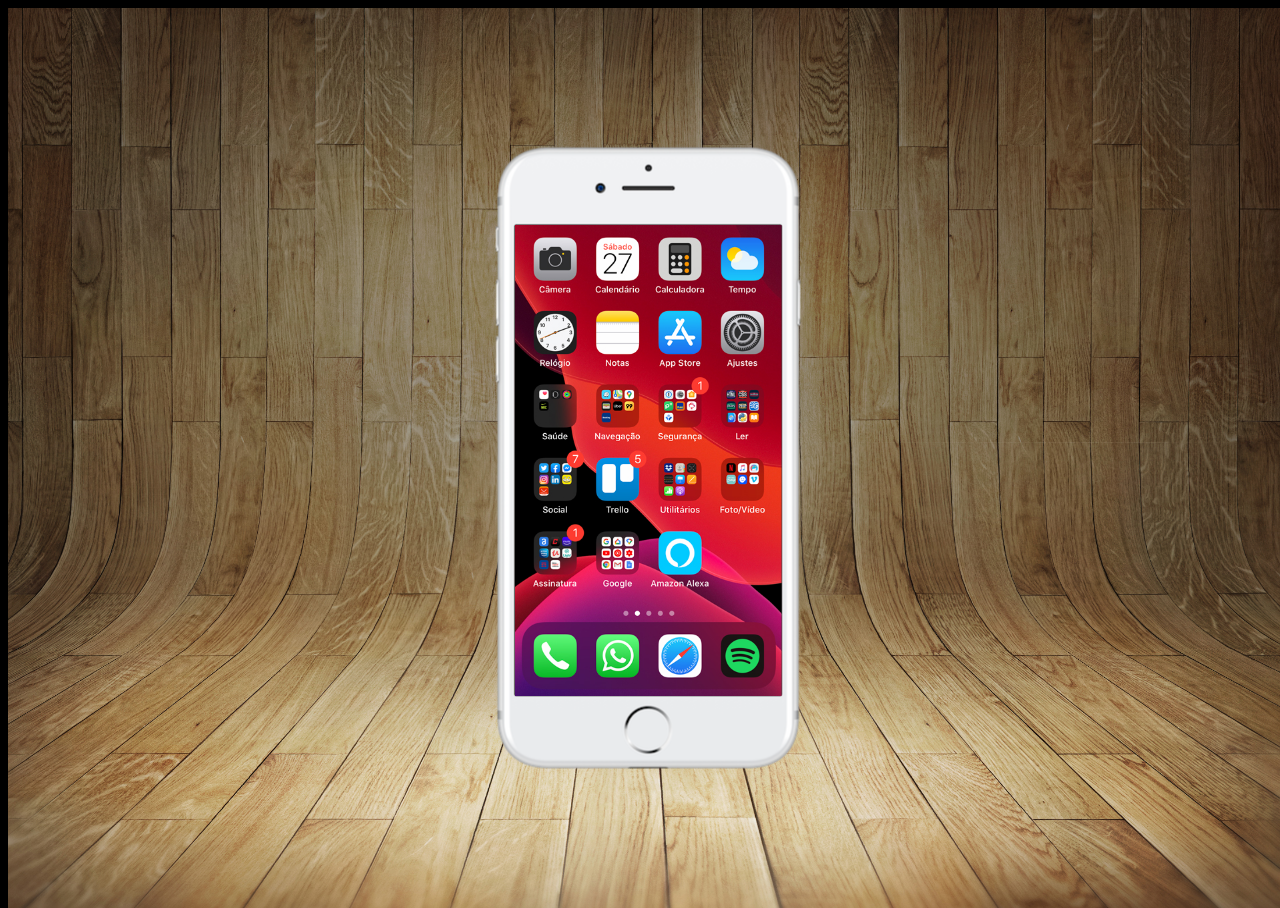
==== index.html @ 4e992161 "atualização repositório" ====
<!DOCTYPE html>
<html lang="pt-br">
<head>
    <meta charset="UTF-8">
    <meta name="viewport" content="width=device-width, initial-scale=1.0">
    <link rel="shortcut icon" href="favicon.ico" type="image/x-icon">
    <link rel="stylesheet" href="style.css">
    <title>Projeto Redes Sociais</title>
</head>
<body>
    <main>
        <section id="telefone">
            <iframe src="pag02.html" name="tela" id="tela" frameborder="0"></iframe>

        </section>

        <section id="rede social">

        </section>
    </main>
    
</body>
</html>
---- style.css ----
@charset "UTF-8"


* {
    margin: 0px;
    padding: 0px;
    font-family: Arial, Helvetica, sans-serif;
}

html,body {
    height: 100vh;
    width: 100vw;
    background-color: black;
}


main {
    position: relative;
    height: 100vh;
    

}

body {
    background: url('Imagens/fundo-madeira.jpg')no-repeat 
    top center;
    background-size: cover;
    background-attachment: fixed;

}

#telefone {
    position: absolute;
    top: 50%;
    left: 50%;
    transform: translate(-50%, -50%);

    height: 627px;
    width: 311px;
    background:  url('Imagens/frame-iphone.png')

}

#redesocial {

}


#tela {
    position: relative;
    top: 80px;
    left: 22px;
    width: 267px;
    height: 475px;
}
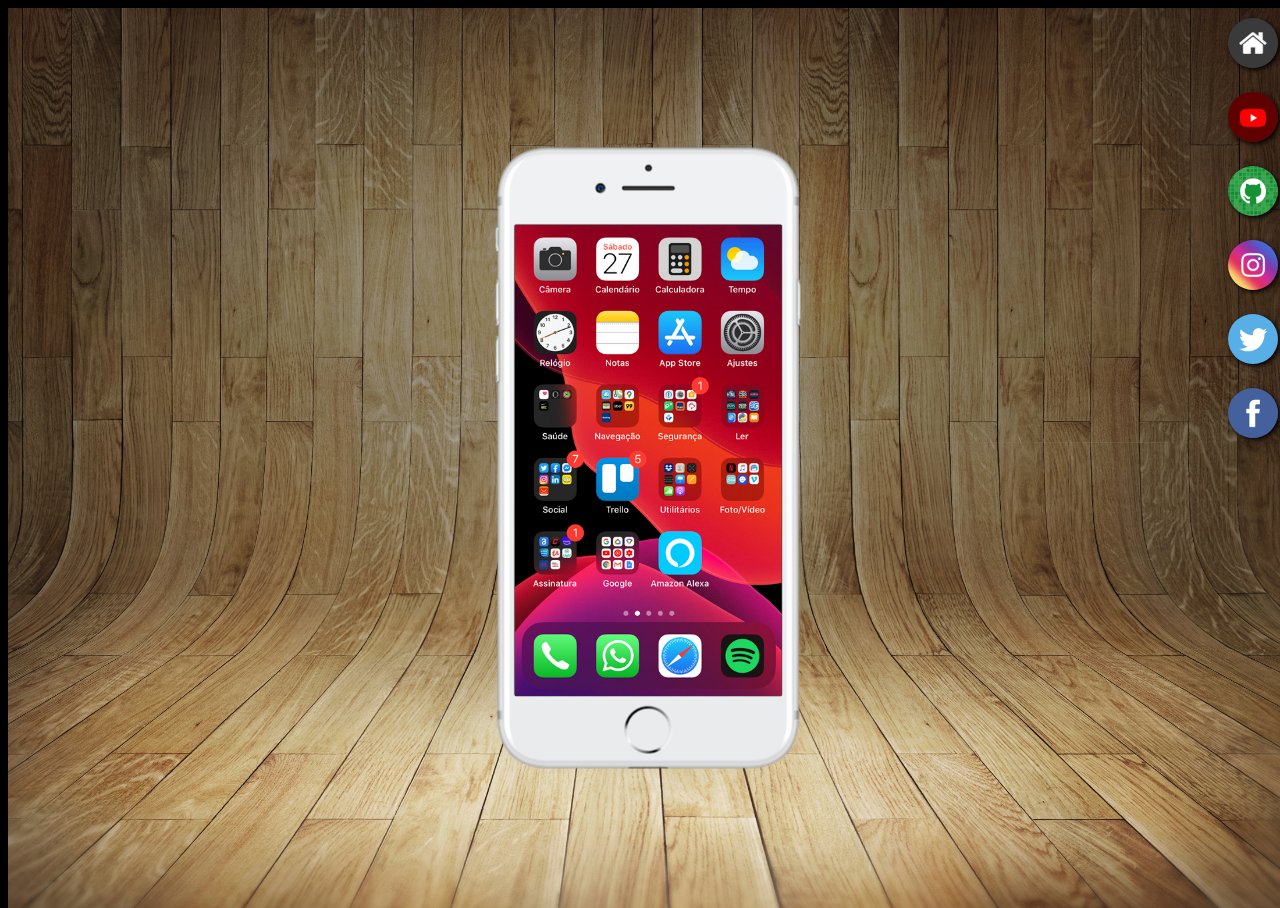
==== commit 5e8bd915: "atualização" ====
--- a/index.html
+++ b/index.html
@@ -14,7 +14,13 @@
 
         </section>
 
-        <section id="rede social">
+        <section id="rede-social">
+            <a href="pag02.html" target="tela"> <img src="Imagens/logo-home.jpg" alt="home"></a><br>
+            <a href="youtube.html" target="tela"><img src="Imagens/logo-youtube.jpg" alt="Youtube"></a><br>
+            <a href="github.html" target="tela"><img src="Imagens/logo-github.jpg" alt="Github"></a><br>
+            <a href="instagram.html" target="tela"><img src="Imagens/logo-instagram.jpg" alt="Instagram"></a><br>
+            <a href="twiter.html" target="tela"><img src="Imagens/logo-twitter.jpg" alt="Twiter"></a><br>
+            <a href="facebook.html" target="tela"><img src="Imagens/logo-facebook.jpg" alt="Facebook"></a>
 
         </section>
     </main>
--- a/style.css
+++ b/style.css
@@ -6,6 +6,13 @@
     padding: 0px;
     font-family: Arial, Helvetica, sans-serif;
 }
+
+::-webkit-scrollbar {
+    width: 0px;
+    height: 0px;
+}
+    
+
 
 html,body {
     height: 100vh;
@@ -29,7 +36,7 @@
 
 }
 
-#telefone {
+section#telefone {
     position: absolute;
     top: 50%;
     left: 50%;
@@ -41,7 +48,25 @@
 
 }
 
-#redesocial {
+section#rede-social img {
+    width: 50px;
+    height: 50px;
+    margin: 10px;
+    border-radius: 50%;
+    box-shadow: 2px 2px 5px black;
+    box-sizing: border-box;
+
+}
+
+section#rede-social {
+    text-align: right;
+}
+
+section#rede-social img:hover {
+    border: 3px solid whitesmoke;
+    transform: translate('-3px -3px');
+    box-shadow:5px 5px 10px black ;
+    transition: 0.4s, border 1s ;
 
 }
 
